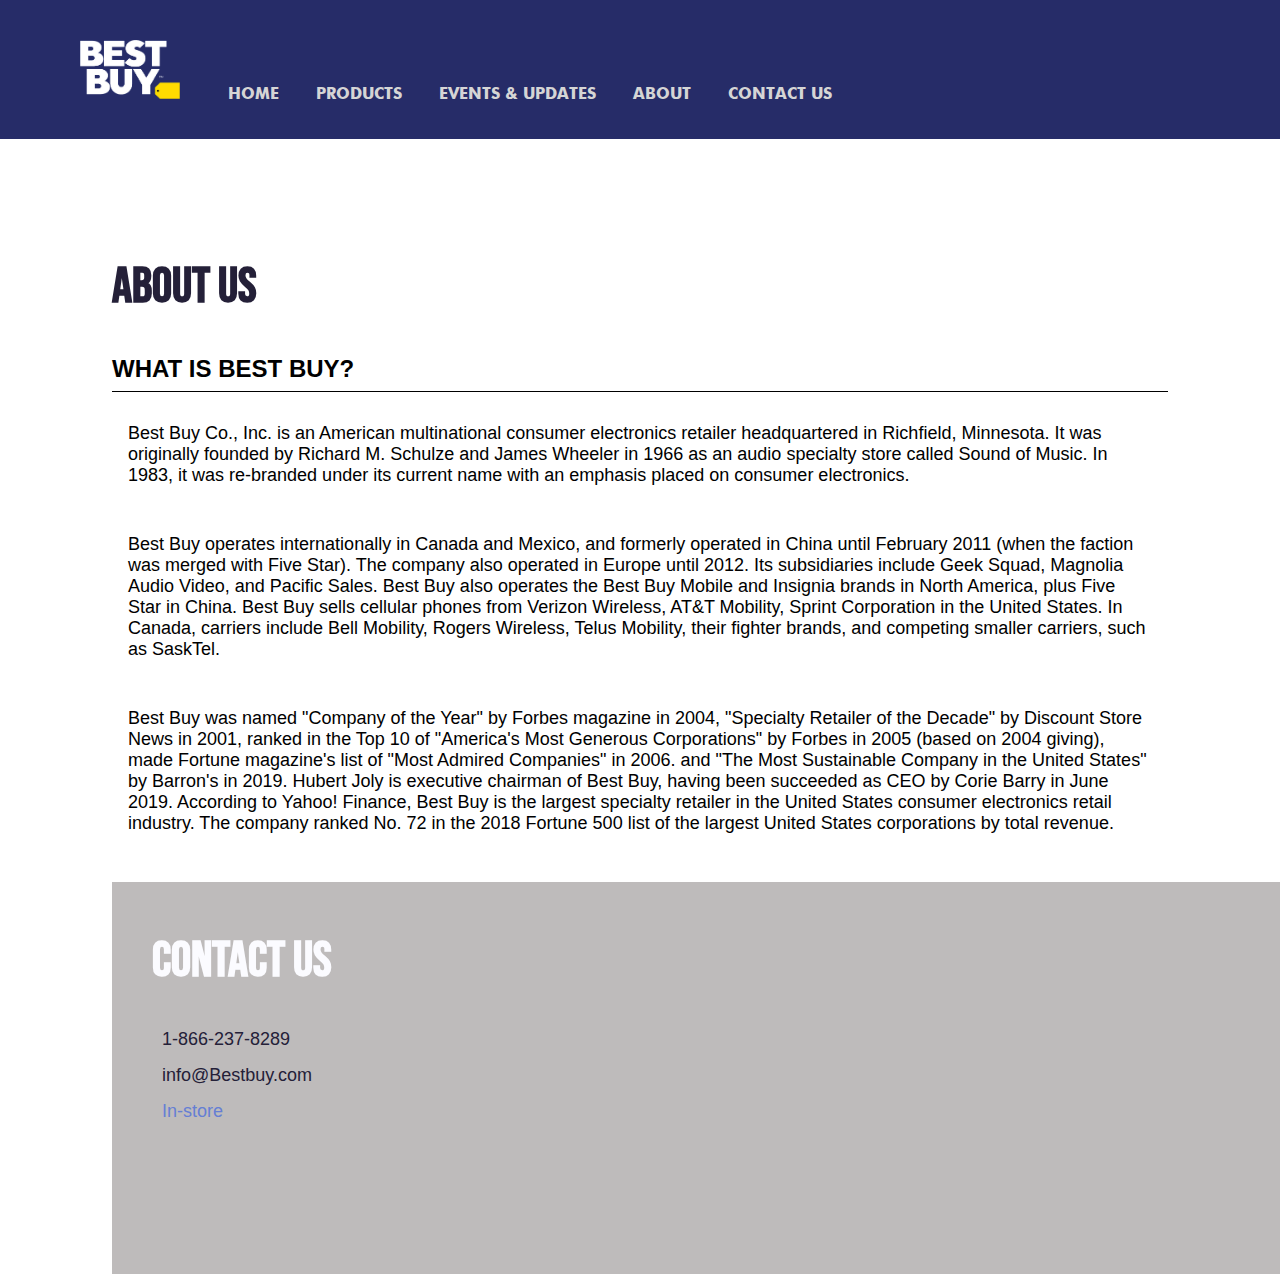
==== about.html @ 38984bd4 "nav" ====
<!DOCTYPE html>
<html>

  <head>

    <meta charset="utf-8">
    <!-- referenced assignment from IAT 235 -->
    <link rel="shortcut icon" type="image/x-icon" href="img/logo.ico">
    <link rel="stylesheet" href="https://cdnjs.cloudflare.com/ajax/libs/font-awesome/4.7.0/css/font-awesome.min.css">
    <title>About</title>

    <link href="css/main.css" rel="stylesheet">
    <link href="css/hamburger.css" rel="stylesheet">
    <link href="css/checkout.css" rel="stylesheet">

  </head>


  <body>

    <header>

      <a href="index.html"><img src="img/logo.png" class="logo" alt="LOGO"></a>
      <nav class="navigation">
        <label for="hamburger">&#9776;</label>
        <input type="checkbox" id="hamburger"/>  
        <div class="menu">    
         <a href="index.html" class="navlink">Home</a>
        <a href="product_list.html" class="navlink">Products</a>
          <a href="news.html" class="navlink">Events & Updates</a>
        <a href="about.html" class="navlink">About</a>
        <a href="contact.html" class="navlink">Contact Us</a>
        </div>
      </nav>
    </header>


    <div class="body">
      <section class="start">
        <h2>About Us</h2>
            <h4 class="box_title">What is Best Buy?</h4>

              <!-- https://en.wikipedia.org/wiki/Best_Buy -->
            <h1> Best Buy Co., Inc. is an American multinational consumer electronics retailer headquartered in Richfield, Minnesota.
              It was originally founded by Richard M. Schulze and James Wheeler in 1966 as an audio specialty store called Sound of Music.
            In 1983, it was re-branded under its current name with an emphasis placed on consumer electronics. </h1>


            <h1> Best Buy operates internationally in Canada and Mexico, and formerly operated in China until February 2011 (when the faction was merged with Five Star).
              The company also operated in Europe until 2012. Its subsidiaries include Geek Squad, Magnolia Audio Video, and Pacific Sales.
               Best Buy also operates the Best Buy Mobile and Insignia brands in North America, plus Five Star in China.
               Best Buy sells cellular phones from Verizon Wireless, AT&T Mobility, Sprint Corporation in the United States.
               In Canada, carriers include Bell Mobility, Rogers Wireless, Telus Mobility, their fighter brands, and competing smaller carriers, such as SaskTel.</h1>

            <h1> Best Buy was named "Company of the Year" by Forbes magazine in 2004, "Specialty Retailer of the Decade" by Discount Store News in 2001,
              ranked in the Top 10 of "America's Most Generous Corporations" by Forbes in 2005 (based on 2004 giving),
              made Fortune magazine's list of "Most Admired Companies" in 2006. and "The Most Sustainable Company in the United States" by Barron's in 2019.
              Hubert Joly is executive chairman of Best Buy, having been succeeded as CEO by Corie Barry in June 2019.
              According to Yahoo! Finance, Best Buy is the largest specialty retailer in the United States consumer electronics retail industry.
              The company ranked No. 72 in the 2018 Fortune 500 list of the largest United States corporations by total revenue.  </h1>




  </body>

   <footer>

    <div class="footer">
      <h2>Contact Us</h2>
        <p>1-866-237-8289</p>
          <p>info@Bestbuy.com</p>
           <p><a href="https://stores.bestbuy.ca/en-ca/search" class="intext">In-store</a></p>

    </div>
  </footer>
</html>
---- css/main.css ----
/*
  STYLE GUIDE STYLING 
  Default styling for the style guide 
*/
header{
  background-color: #262C68;
  color: #FBFBFF;
  padding-bottom: 2rem;
  font-family: Futura-Bold;
  width: 100%;
  position: absolute;
}

.logo{
  width:100px;
  height: auto;
  margin-top: 2.5rem;
  margin-left: 2.5rem;
  font-size: 30px;
  font-family: Futura-Bold;
}

body {
  margin: 0;
  font-family: sans-serif;
}

.body{
  padding: 10rem 7rem;
}

.element {
  padding-bottom: 2rem;
  border-top-width: 0.15rem;
  border-top-style: solid;
  border-top-color: black;
}

h2 {
  margin-top: 1rem;
  font-size: 50px;
  font-family: BebasNeue;
}

h3 {
  font-size: 35px;
  font-family: Futura-Bold;
}

h4{
  font-size: 25px;
  text-transform: uppercase;
}

h5{
  font-size: 20px;
  font-family: Futura-Bold;
  color: #d5d5d5;;
}

p, li{
  margin-top: 0;
  font-size: 18px;
}

nav{
  padding-right: 2.5rem;
  padding-left:  .7rem;
  text-align: right;

  /* https://stackoverflow.com/questions/29504632/how-to-align-an-image-side-by-side-with-a-heading-element */
  display: inline;
  font-size: 16px;
}

.navlink{
  color: #d5d5d5;
  margin-left: 2rem;
  text-transform: uppercase;
}

.navlink:hover, .navlink:focus {
  color: #FBFBFF;
}

code {
  background-color: #EEE;
  padding: 0.5rem;
  display: block;
}

a{
  text-decoration: none;
}

.intext{
  color: #657ED4;
}

.intext:hover, .intext:focus{
  background-color: #FFFDD6;
  color: #00007A;
}

label{
  display: block;
  margin-bottom: .5rem;
  font-size: 1.13rem;
}

.bgimg{
  width: 100%;
  height: auto;
}


/* https://www.w3schools.com/howto/tryit.asp?filename=tryhow_css_image_overlay_opacity */
.container{
  text-align: center;
}

.container .imglink{
  transition-property: filter; 
  transition-duration: 1s;
  width: 80%;
}

/* https://www.w3schools.com/cssref/playit.asp?filename=playcss_filter&preval=blur(5px) */
.container:hover .imglink, .container:focus .imglink{
  filter: blur(5px) brightness(70%);
}

.container .textimg{
  left: 50%;
  position: absolute;
  transform: translate(-50%, -300%);
  opacity: 0;
  transition-property: opacity; 
  transition-duration: 1s;
  color: #FBFBFF;
}

.container:hover .textimg, .container:focus .textimg{
  opacity: 100;
}

h2, h3, p{
  color: #242038;
}


/* 
  INTERACTIVE ELEMENTS -------------------
*/

/* Styling for the navigation button */
.start{
  margin-top: 6rem;
}

button{
  display: inline-block;
  padding: .7rem 2rem;
  background-color: #657ED4;
  text-decoration: none;
  box-shadow: 5px 5px 10px grey;
  transition-property: background-color; 
  transition-duration: 0.5s;
}

button h5{
  padding: 0;
  margin: 0;
  transition-property: background-color, color; 
  transition-duration: 0.5s;
}

button:hover, button:focus{
  background-color: #262C68;
}

button:hover h5, button:focus h5{
  color: #FBFBFF;
}

input{
  border-radius: 3px;
}

input[type="radio"]{
  margin-left: 3rem;
}

.first_payment[type="radio"]{
  margin-left:  0;
}

/* 
  TEXT ELEMENTS -------------------
*/




/* 
  COMBINED ELEMENTS -------------------
*/

ul{
  list-style: none;
  padding-left:0;
  padding-bottom: 1rem;
}

.item{
  padding-top: .5rem;
  padding-bottom: .5rem;
  border-bottom-width: 0.05rem;
  border-bottom-style: dashed;
  border-bottom-color: rgb(100);
  width: 100%;
}

.product{
  padding-left: 2rem;
}

.box{
  background-color: #FBFBFB;
  border: 5px solid #BEBBBB;
  border-radius: 3px;
  padding-top: 50px;
  padding-bottom: 5rem;
  padding-left: 50px;
  padding-right: 50px;
  box-shadow: 10px 10px 20px grey;
  margin-top: 5rem;
}

.payment_box{
  background-color: #FBFBFB;
  border: 5px solid #BEBBBB;
  border-radius: 3px;
  padding-top: 50px;
  padding-bottom: 5rem;
  padding-left: 50px;
  padding-right: 50px;
  margin-top: 5rem;
  box-shadow: 10px 10px 20px grey;
  width: 50%;
  margin-top: 5rem;
  margin-right: auto;
  margin-left: auto;
}

h4.box_title{
  margin-top: 0; 
  padding-bottom: .5rem;
  font-size: 1.5rem;
  border-bottom-width: 0.1rem;
  border-bottom-style: solid;
  border-bottom-color: rgb(200);
}

.box_button{
  float: right;
}

.text_box{
  width: 100%;
  padding: 5px 5px 5px 5px;
  background-color: white;
}

.cvv_text_box, .exp_text_box{
  width: 45%;
  padding: 5px 5px 5px 5px;
  background-color: white;
  display: inline-block;
}

.product_item{
  display: inline-block;
  width: 85%;
  border-bottom-width: 0.15rem;
  border-bottom-style: solid;
  border-bottom-color: rgb(100);
  border-radius: 40px;
  padding-top: 2rem;
  padding-bottom: 2rem;
}

.total{
  font-weight: bold;
  }


table{
  width: 100%;
}

.box td{
  padding: 1rem 4rem;
  
}

.item td{
  border-bottom-width: 0.05rem;
  border-bottom-style: dashed;
  border-bottom-color: rgb(100);
  width: 40%;
}

.product_list td{
  width: 25%;
}

.left{
    text-align: left;
}

.right{
    text-align: right;
}

.price{
  text-align: right;
}

.list_img{
  width: 50%;
  height: auto;
  float: left;
}

.check_img{
  width: 50%;
  height: auto;
}

.box p{
  padding-bottom: 1rem;
}


/*
  BRAND COMPONENTS  -------------------------
*/

.font1{
  font-family: Arial, Helvetica, sans-serif;
}

/*
recieved from https://www.dafontfree.net/freefonts-futura-f30.htm
*/
@font-face {
font-family: Futura-Bold;
src: url('fonts/unicode.futurab-webfont.woff2') format('woff2'),
     url('fonts/unicode.futurab-webfont.woff') format('woff');
font-style: normal;
}

/*  https://www.dafont.com/bebas-neue.font  */
@font-face {
font-family: BebasNeue;
src: url('fonts/bebasneue-regular-webfont.woff2') format('woff2'),
     url('fonts/bebasneue-regular-webfont.woff') format('woff');
font-style: normal;
}

.font1{
  font-family: BebasNeue;
}

.font2{
  font-family: Futura-Bold;
}

.font1, .font2, .font3{
  font-size: 25px;
}

.img_font{
  width: 30%;
  height: auto;
}

tr, th{
  padding: 70px 70px 70px 70px;
}

th{
  border: 3px solid #000000;
}

.color1{
  background-color: #242038;
}

.color2{
  background-color: #262C68;
}

.color3{
  background-color: #657ED4;
}

.color4{
  background-color: #BEBBBB;
}

.color5{
  background-color: #FFFDD6;
} 

.color6{
  background-color: #FBFBFF;
}


footer{
  background-color: #BEBBBB;
  padding-top: 2rem;
  position: absolute;
  width: 100%;
  height: 40%;

}

footer h2{
  color: #FBFBFF;
  padding-left:  2.5rem;
}

li{
  padding-bottom: 1rem;
}

.sale_img{
  max-width: 100%;
   height: auto;
     margin-left: 1rem;
}

ul.dot {
  list-style-type: square;
   margin-left: 35px;
   font-size: 9px;
   font-weight: lighter;
}

p{
  margin-top: 0px;
 margin-bottom: 15px;
 margin-right: 0px ;
 margin-left: 50px;
}

h1 {
  font-size: 18px;
  font-weight: lighter;
  margin : 1rem;
  padding-bottom: 2rem;
}
---- css/hamburger.css ----
nav label, nav #hamburger{
  display: none;
  font-size: 40px;
}

.menu{
    display: inline;
}

@media (max-width: 50rem){
  header{
    text-align: center;
  }

  nav label{
    display: inline;
    float: left;
    margin-top: 2.5rem;
    margin-left:  2rem;
  }


  .logo{
    margin-left: 0;
  }

  nav a{
    display: block;
    margin-bottom: .5rem;
  }

  .menu{
    display: none;
    text-align: center;
    margin-right: auto;
    margin-left: auto;
  }

  nav #hamburger{
    display: none;
  }

  nav #hamburger:checked ~ .menu  {
    display: block;
    margin-top: 2rem;
  }
}
---- css/checkout.css ----
.logo{
    margin-left: 5rem;
}

header{
    padding-bottom: 2.28rem;
}
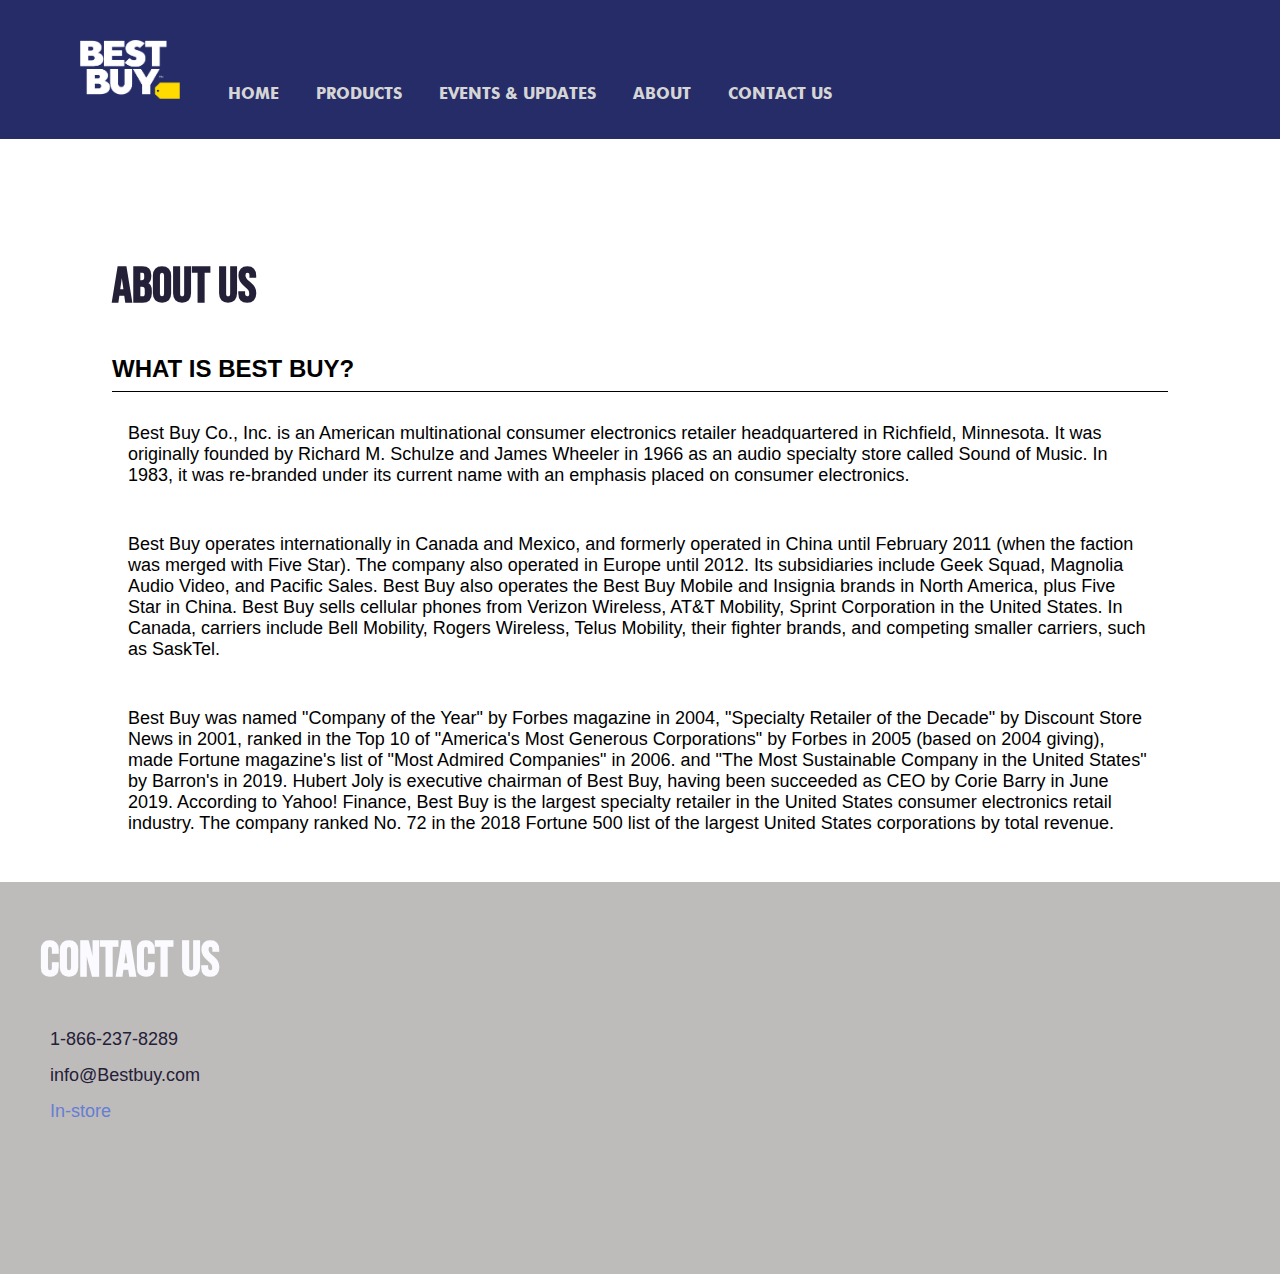
==== commit ef8058da: "combined and fixed" ====
--- a/about.html
+++ b/about.html
@@ -1,5 +1,5 @@
 <!DOCTYPE html>
-<html>
+<html lang="en-US">
 
   <head>
 
@@ -12,6 +12,7 @@
     <link href="css/main.css" rel="stylesheet">
     <link href="css/hamburger.css" rel="stylesheet">
     <link href="css/checkout.css" rel="stylesheet">
+    <link href="css/footer_fix.css" rel="stylesheet">
 
   </head>
 
@@ -64,7 +65,7 @@
 
   </body>
 
-   <footer>
+   <footer class="contact"> 
 
     <div class="footer">
       <h2>Contact Us</h2>
--- a/css/hamburger.css
+++ b/css/hamburger.css
@@ -7,7 +7,7 @@
     display: inline;
 }
 
-@media (max-width: 50rem){
+@media (max-width: 56rem){
   header{
     text-align: center;
   }
--- a/css/footer_fix.css
+++ b/css/footer_fix.css
@@ -0,0 +1,3 @@
+footer{
+    margin-left: -7rem;
+}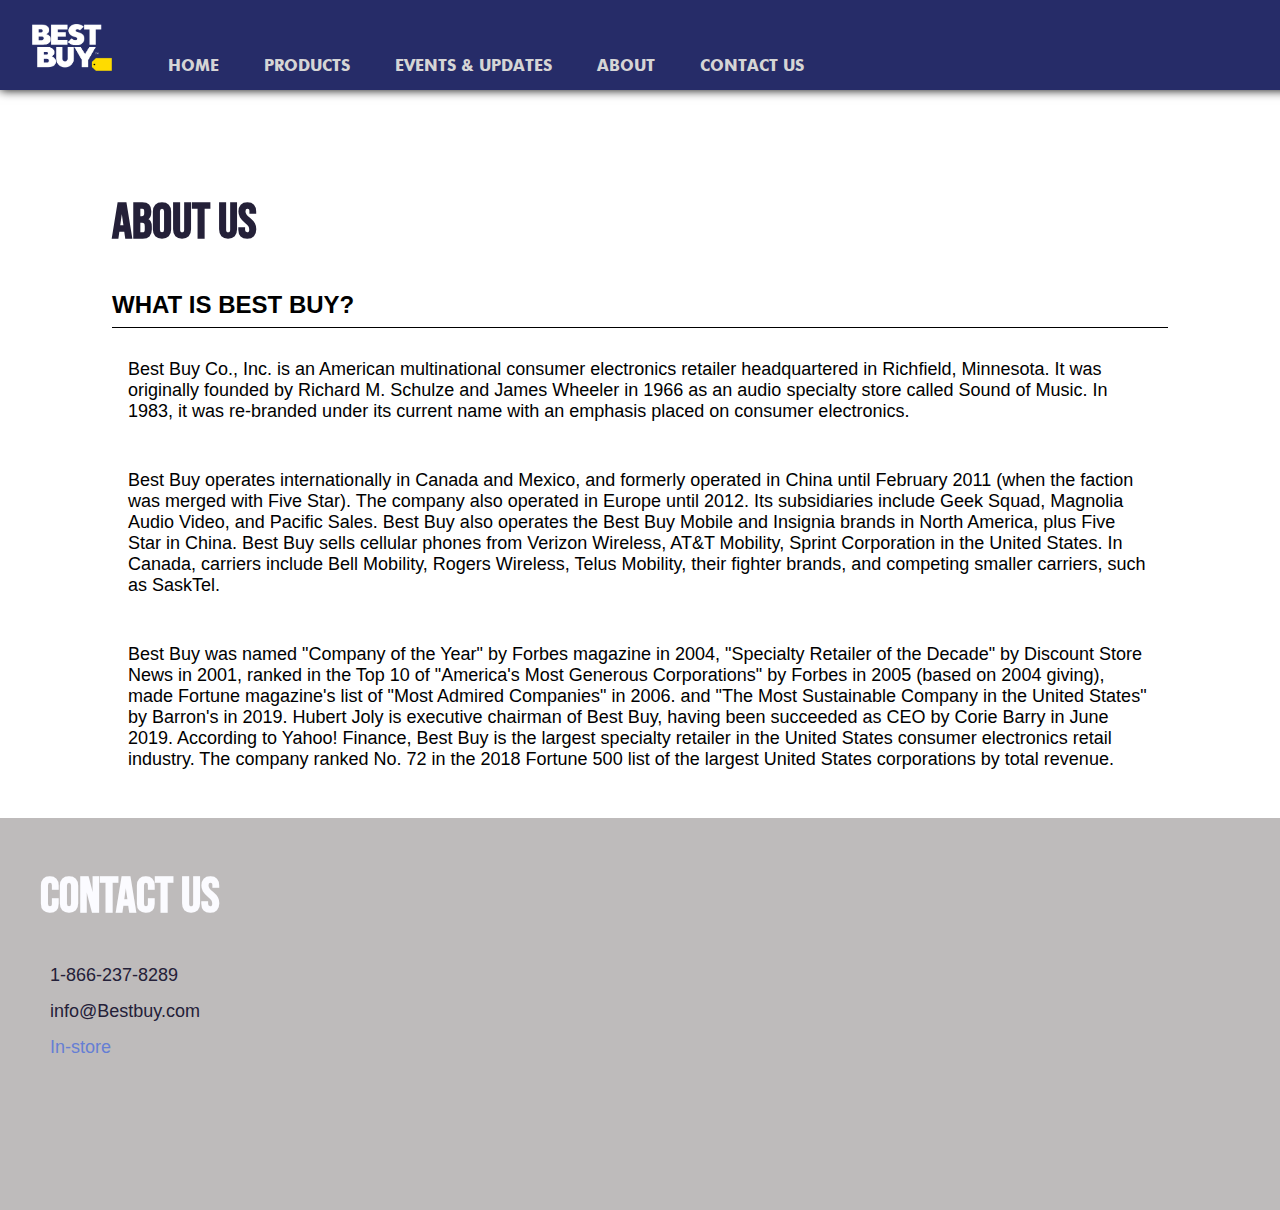
==== commit 3be8807f: "header fix for Christy" ====
--- a/about.html
+++ b/about.html
@@ -13,6 +13,7 @@
     <link href="css/hamburger.css" rel="stylesheet">
     <link href="css/checkout.css" rel="stylesheet">
     <link href="css/footer_fix.css" rel="stylesheet">
+    <link href="css/header_fix.css" rel="stylesheet">
 
   </head>
 
@@ -26,11 +27,11 @@
         <label for="hamburger">&#9776;</label>
         <input type="checkbox" id="hamburger"/>  
         <div class="menu">    
-         <a href="index.html" class="navlink">Home</a>
+         <a href="home.html" class="navlink">Home</a>
         <a href="product_list.html" class="navlink">Products</a>
           <a href="news.html" class="navlink">Events & Updates</a>
         <a href="about.html" class="navlink">About</a>
-        <a href="contact.html" class="navlink">Contact Us</a>
+        <a href="#contact" class="navlink">Contact Us</a>
         </div>
       </nav>
     </header>
@@ -65,7 +66,7 @@
 
   </body>
 
-   <footer class="contact"> 
+   <footer id="contact"> 
 
     <div class="footer">
       <h2>Contact Us</h2>
--- a/css/main.css
+++ b/css/main.css
@@ -5,17 +5,19 @@
 header{
   background-color: #262C68;
   color: #FBFBFF;
-  padding-bottom: 2rem;
   font-family: Futura-Bold;
   width: 100%;
   position: absolute;
+  box-shadow: 0px 0px 10px black;
+  padding-left: 2rem;
+  padding-bottom: .7rem;
+  z-index: 1;
 }
 
 .logo{
-  width:100px;
+  width:80px;
   height: auto;
-  margin-top: 2.5rem;
-  margin-left: 2.5rem;
+  margin-top: 1.5rem;
   font-size: 30px;
   font-family: Futura-Bold;
 }
@@ -23,10 +25,11 @@
 body {
   margin: 0;
   font-family: sans-serif;
+  overflow-x: hidden;
 }
 
 .body{
-  padding: 10rem 7rem;
+  padding: 6rem 7rem;
 }
 
 .element {
@@ -55,7 +58,7 @@
 h5{
   font-size: 20px;
   font-family: Futura-Bold;
-  color: #d5d5d5;;
+  color: #d5d5d5;
 }
 
 p, li{
@@ -64,7 +67,6 @@
 }
 
 nav{
-  padding-right: 2.5rem;
   padding-left:  .7rem;
   text-align: right;
 
@@ -75,7 +77,7 @@
 
 .navlink{
   color: #d5d5d5;
-  margin-left: 2rem;
+  margin-left: 2.5rem;
   text-transform: uppercase;
 }
 
@@ -117,6 +119,7 @@
 /* https://www.w3schools.com/howto/tryit.asp?filename=tryhow_css_image_overlay_opacity */
 .container{
   text-align: center;
+  position: relative;
 }
 
 .container .imglink{
@@ -131,9 +134,10 @@
 }
 
 .container .textimg{
+  top: 50%;
   left: 50%;
   position: absolute;
-  transform: translate(-50%, -300%);
+  transform: translate(-50%, -50%);
   opacity: 0;
   transition-property: opacity; 
   transition-duration: 1s;
@@ -230,7 +234,7 @@
   border: 5px solid #BEBBBB;
   border-radius: 3px;
   padding-top: 50px;
-  padding-bottom: 5rem;
+  padding-bottom: 6rem;
   padding-left: 50px;
   padding-right: 50px;
   box-shadow: 10px 10px 20px grey;
@@ -242,7 +246,7 @@
   border: 5px solid #BEBBBB;
   border-radius: 3px;
   padding-top: 50px;
-  padding-bottom: 5rem;
+  padding-bottom: 6rem;
   padding-left: 50px;
   padding-right: 50px;
   margin-top: 5rem;
@@ -253,6 +257,22 @@
   margin-left: auto;
 }
 
+.payment_box p{
+    margin-left: 0;
+}
+
+.flex-container { 
+  display: flex; 
+  flex-wrap: wrap; 
+} 
+ 
+.flex-container > p { 
+  width: 40%; 
+  margin-bottom: .5rem; 
+  margin-right: 3rem;
+  padding:0; 
+} 
+
 h4.box_title{
   margin-top: 0; 
   padding-bottom: .5rem;
@@ -263,6 +283,7 @@
 }
 
 .box_button{
+  margin-top: 1rem;
   float: right;
 }
 
@@ -272,25 +293,17 @@
   background-color: white;
 }
 
-.cvv_text_box, .exp_text_box{
-  width: 45%;
-  padding: 5px 5px 5px 5px;
-  background-color: white;
-  display: inline-block;
-}
-
 .product_item{
   display: inline-block;
   width: 85%;
-  border-bottom-width: 0.15rem;
+  border-bottom-width: 0.1rem;
   border-bottom-style: solid;
   border-bottom-color: rgb(100);
-  border-radius: 40px;
   padding-top: 2rem;
   padding-bottom: 2rem;
 }
 
-.total{
+.total td{
   font-weight: bold;
   }
 
@@ -305,14 +318,19 @@
 }
 
 .item td{
-  border-bottom-width: 0.05rem;
-  border-bottom-style: dashed;
-  border-bottom-color: rgb(100);
-  width: 40%;
+  width: 30%;
 }
 
 .product_list td{
   width: 25%;
+  padding: 1rem;
+}
+
+.total td{
+  border-top-width: 0.05rem;
+  border-top-style: dashed;
+  border-top-color: rgb(100);
+  padding-top: 2rem;
 }
 
 .left{
@@ -328,14 +346,23 @@
 }
 
 .list_img{
-  width: 50%;
-  height: auto;
-  float: left;
+  height: 5rem;
+  width: auto;
 }
 
 .check_img{
   width: 50%;
   height: auto;
+}
+
+.sale_img{
+
+  max-width: 100%;
+   height: auto;
+     display: block;
+margin-left: auto;
+margin-right: auto;
+
 }
 
 .box p{
@@ -450,7 +477,7 @@
    font-weight: lighter;
 }
 
-p{
+#contact p{
   margin-top: 0px;
  margin-bottom: 15px;
  margin-right: 0px ;
@@ -464,5 +491,11 @@
   padding-bottom: 2rem;
 }
 
-
-
+@media (max-width: 76rem){
+  .flex-container > p { 
+    width:100%; 
+  } 
+}
+
+
+
--- a/css/hamburger.css
+++ b/css/hamburger.css
@@ -9,31 +9,37 @@
 
 @media (max-width: 56rem){
   header{
+    position: fixed;
     text-align: center;
+    padding-left: 0;
+    padding-bottom: .7rem;
+  }
+
+  .logo{
+      margin-left: -1rem;
   }
 
   nav label{
     display: inline;
     float: left;
-    margin-top: 2.5rem;
+    margin-top: 1rem;
     margin-left:  2rem;
+    cursor: pointer;
   }
 
-
-  .logo{
+  nav .navlink{
+    display: block;
+    padding: 1rem 3rem;
     margin-left: 0;
   }
 
-  nav a{
-    display: block;
-    margin-bottom: .5rem;
+  nav .navlink:hover{
+    background-color:  #657ED4;
   }
 
   .menu{
     display: none;
-    text-align: center;
-    margin-right: auto;
-    margin-left: auto;
+    text-align: left;
   }
 
   nav #hamburger{
@@ -44,4 +50,5 @@
     display: block;
     margin-top: 2rem;
   }
+
 }--- a/css/checkout.css
+++ b/css/checkout.css
@@ -1,7 +1,32 @@
-.logo{
-    margin-left: 5rem;
+.modal {
+  background-color: rgba(0,0,0,0.4); 
+  display: none; 
+  position: fixed; 
+  z-index: 2; 
+  left: 0;
+  top: 0;
+  width: 100%;
+  height: 100%; 
+  overflow: auto; 
+  padding-top: 6rem;
 }
 
-header{
-    padding-bottom: 2.28rem;
-}+.modal-content {
+  margin:auto;
+  width: 80%;
+}
+
+.close {
+  color: #aaaaaa;
+  font-size: 3rem;
+  font-weight: bold;
+  float: right;
+  margin-top: -3rem; 
+  margin-right: -2rem;
+}
+
+.close:hover, .close:focus {
+  color: #000;
+  text-decoration: none;
+  cursor: pointer;
+}
--- a/css/header_fix.css
+++ b/css/header_fix.css
@@ -0,0 +1,3 @@
+header{
+    padding-bottom: .95rem; 
+}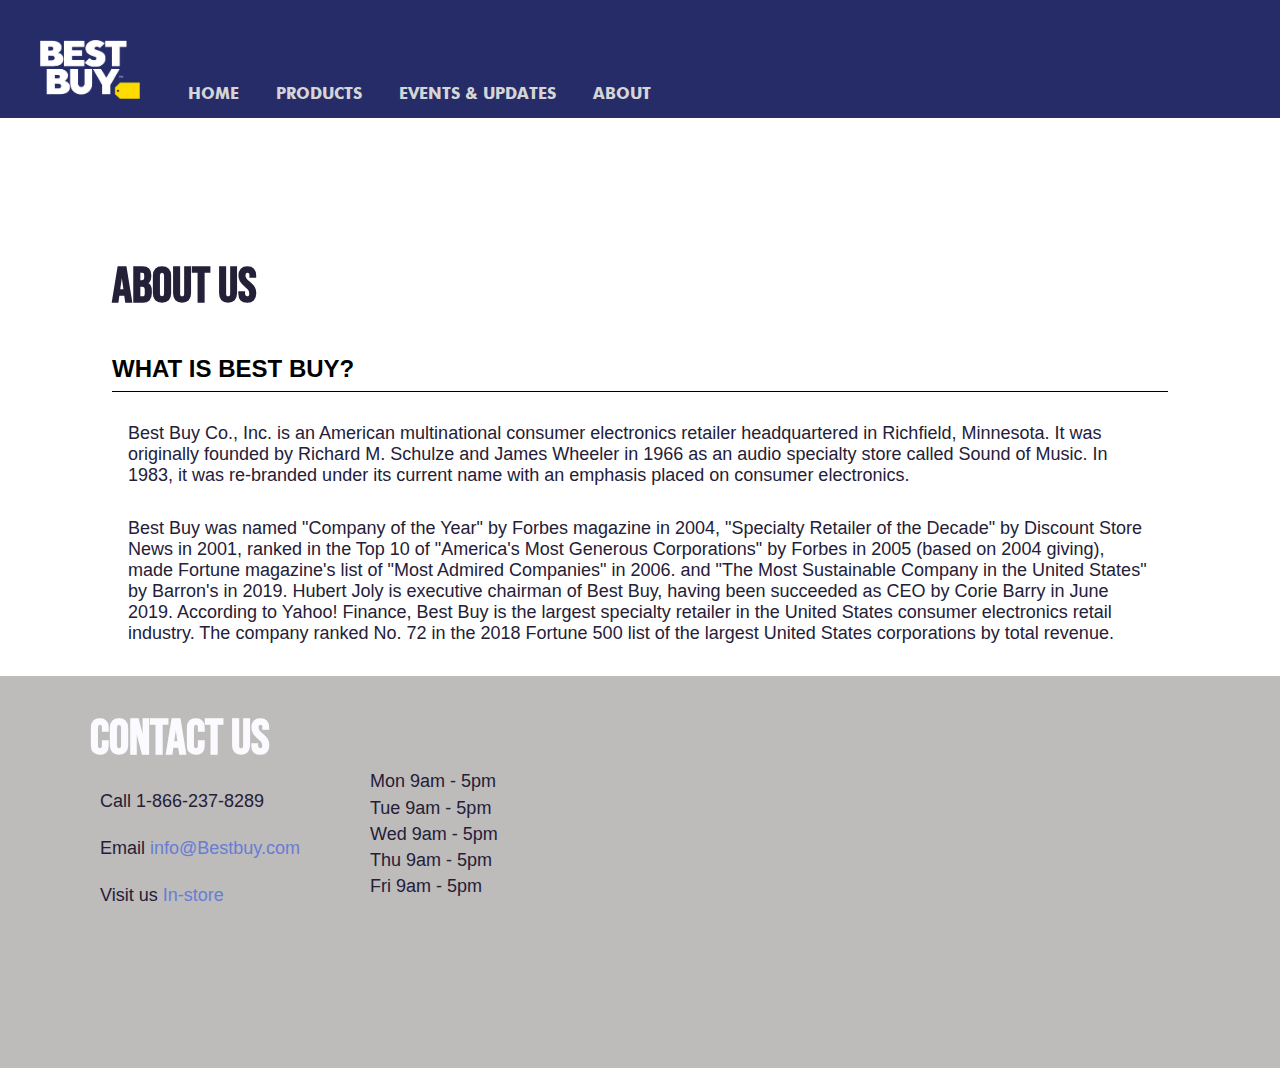
==== commit aeaea0ac: "New about page" ====
--- a/about.html
+++ b/about.html
@@ -1,5 +1,5 @@
 <!DOCTYPE html>
-<html lang="en-US">
+<html>
 
   <head>
 
@@ -12,7 +12,7 @@
     <link href="css/main.css" rel="stylesheet">
     <link href="css/hamburger.css" rel="stylesheet">
     <link href="css/checkout.css" rel="stylesheet">
-    <link href="css/footer_fix.css" rel="stylesheet">
+        <link href="css/footer_fix.css" rel="stylesheet">
     <link href="css/header_fix.css" rel="stylesheet">
 
   </head>
@@ -27,11 +27,10 @@
         <label for="hamburger">&#9776;</label>
         <input type="checkbox" id="hamburger"/>  
         <div class="menu">    
-         <a href="home.html" class="navlink">Home</a>
+         <a href="index.html" class="navlink">Home</a>
         <a href="product_list.html" class="navlink">Products</a>
           <a href="news.html" class="navlink">Events & Updates</a>
         <a href="about.html" class="navlink">About</a>
-        <a href="#contact" class="navlink">Contact Us</a>
         </div>
       </nav>
     </header>
@@ -43,37 +42,46 @@
             <h4 class="box_title">What is Best Buy?</h4>
 
               <!-- https://en.wikipedia.org/wiki/Best_Buy -->
-            <h1> Best Buy Co., Inc. is an American multinational consumer electronics retailer headquartered in Richfield, Minnesota.
+            <p class="about"> Best Buy Co., Inc. is an American multinational consumer electronics retailer headquartered in Richfield, Minnesota.
               It was originally founded by Richard M. Schulze and James Wheeler in 1966 as an audio specialty store called Sound of Music.
-            In 1983, it was re-branded under its current name with an emphasis placed on consumer electronics. </h1>
+            In 1983, it was re-branded under its current name with an emphasis placed on consumer electronics. <p>
 
-
-            <h1> Best Buy operates internationally in Canada and Mexico, and formerly operated in China until February 2011 (when the faction was merged with Five Star).
-              The company also operated in Europe until 2012. Its subsidiaries include Geek Squad, Magnolia Audio Video, and Pacific Sales.
-               Best Buy also operates the Best Buy Mobile and Insignia brands in North America, plus Five Star in China.
-               Best Buy sells cellular phones from Verizon Wireless, AT&T Mobility, Sprint Corporation in the United States.
-               In Canada, carriers include Bell Mobility, Rogers Wireless, Telus Mobility, their fighter brands, and competing smaller carriers, such as SaskTel.</h1>
-
-            <h1> Best Buy was named "Company of the Year" by Forbes magazine in 2004, "Specialty Retailer of the Decade" by Discount Store News in 2001,
+            <p class="about"> Best Buy was named "Company of the Year" by Forbes magazine in 2004, "Specialty Retailer of the Decade" by Discount Store News in 2001,
               ranked in the Top 10 of "America's Most Generous Corporations" by Forbes in 2005 (based on 2004 giving),
               made Fortune magazine's list of "Most Admired Companies" in 2006. and "The Most Sustainable Company in the United States" by Barron's in 2019.
               Hubert Joly is executive chairman of Best Buy, having been succeeded as CEO by Corie Barry in June 2019.
               According to Yahoo! Finance, Best Buy is the largest specialty retailer in the United States consumer electronics retail industry.
-              The company ranked No. 72 in the 2018 Fortune 500 list of the largest United States corporations by total revenue.  </h1>
+              The company ranked No. 72 in the 2018 Fortune 500 list of the largest United States corporations by total revenue.  </p>
 
 
 
 
   </body>
 
-   <footer id="contact"> 
+    <footer id="contact">
 
-    <div class="footer">
+     <div class="footer">
       <h2>Contact Us</h2>
-        <p>1-866-237-8289</p>
-          <p>info@Bestbuy.com</p>
-           <p><a href="https://stores.bestbuy.ca/en-ca/search" class="intext">In-store</a></p>
 
-    </div>
+       <div class="contactWay">
+              <p>Call 1-866-237-8289</p>
+                <p>Email <a herf"" class="intext"> info@Bestbuy.com  </a>  </p>
+                 <p>Visit us <a href="https://stores.bestbuy.ca/en-ca/search" class="intext"> In-store</a></p>
+      </div>
+
+      <div class="hours">
+             <p>Mon     9am - 5pm</p>
+               <p>Tue   9am - 5pm</p>
+                <p>Wed   9am - 5pm</p>
+                <p>Thu   9am - 5pm</p>
+                <p>Fri   9am - 5pm</p>
+      </div>
+
+<div class="map-responsive">
+  <iframe src="https://www.google.com/maps/embed?pb=!1m18!1m12!1m3!1d96264.4524878439!2d-123.00553503261513!3d49.20574206158897!2m3!1f0!2f0!3f0!3m2!1i1024!2i768!4f13.1!3m3!1m2!1s0x0%3A0xe714a1d23f23f818!2sBest%20Buy%20Canadian%20Headquarters!5e0!3m2!1sen!2sca!4v1571954378676!5m2!1sen!2sca"
+  width="700" height="250" frameborder="0" style="border:0" allowfullscreen>
+  </iframe>
+</div>
+
   </footer>
 </html>
--- a/css/main.css
+++ b/css/main.css
@@ -5,19 +5,17 @@
 header{
   background-color: #262C68;
   color: #FBFBFF;
+  padding-bottom: 2rem;
   font-family: Futura-Bold;
   width: 100%;
   position: absolute;
-  box-shadow: 0px 0px 10px black;
-  padding-left: 2rem;
-  padding-bottom: .7rem;
-  z-index: 1;
 }
 
 .logo{
-  width:80px;
+  width:100px;
   height: auto;
-  margin-top: 1.5rem;
+  margin-top: 2.5rem;
+  margin-left: 2.5rem;
   font-size: 30px;
   font-family: Futura-Bold;
 }
@@ -25,11 +23,10 @@
 body {
   margin: 0;
   font-family: sans-serif;
-  overflow-x: hidden;
 }
 
 .body{
-  padding: 6rem 7rem;
+  padding: 10rem 7rem;
 }
 
 .element {
@@ -58,7 +55,7 @@
 h5{
   font-size: 20px;
   font-family: Futura-Bold;
-  color: #d5d5d5;
+  color: #d5d5d5;;
 }
 
 p, li{
@@ -66,7 +63,42 @@
   font-size: 18px;
 }
 
+.about {
+  font-weight: lighter;
+  margin : 1rem;
+  padding-bottom: 1rem;
+}
+
+.contactWay {
+  line-height: 2em;
+}
+
+.hours {
+  margin-left: 270px;
+  margin-top: -150px;
+  line-height: 0.7em;
+}
+
+.events {
+  margin-top: 2rem;
+  line-height: 1.5em;
+}
+
+.map-responsive{
+  margin-left:600px;
+  margin-top:-220px;
+  height:80%;
+  width: 100%;
+}
+
+.map-responsive iframe{
+    left:0;
+    top:0;
+    max-width: 100%;
+}
+
 nav{
+  padding-right: 2.5rem;
   padding-left:  .7rem;
   text-align: right;
 
@@ -77,7 +109,7 @@
 
 .navlink{
   color: #d5d5d5;
-  margin-left: 2.5rem;
+  margin-left: 2rem;
   text-transform: uppercase;
 }
 
@@ -119,7 +151,6 @@
 /* https://www.w3schools.com/howto/tryit.asp?filename=tryhow_css_image_overlay_opacity */
 .container{
   text-align: center;
-  position: relative;
 }
 
 .container .imglink{
@@ -134,10 +165,9 @@
 }
 
 .container .textimg{
-  top: 50%;
   left: 50%;
   position: absolute;
-  transform: translate(-50%, -50%);
+  transform: translate(-50%, -300%);
   opacity: 0;
   transition-property: opacity; 
   transition-duration: 1s;
@@ -234,7 +264,7 @@
   border: 5px solid #BEBBBB;
   border-radius: 3px;
   padding-top: 50px;
-  padding-bottom: 6rem;
+  padding-bottom: 5rem;
   padding-left: 50px;
   padding-right: 50px;
   box-shadow: 10px 10px 20px grey;
@@ -246,7 +276,7 @@
   border: 5px solid #BEBBBB;
   border-radius: 3px;
   padding-top: 50px;
-  padding-bottom: 6rem;
+  padding-bottom: 5rem;
   padding-left: 50px;
   padding-right: 50px;
   margin-top: 5rem;
@@ -257,22 +287,6 @@
   margin-left: auto;
 }
 
-.payment_box p{
-    margin-left: 0;
-}
-
-.flex-container { 
-  display: flex; 
-  flex-wrap: wrap; 
-} 
- 
-.flex-container > p { 
-  width: 40%; 
-  margin-bottom: .5rem; 
-  margin-right: 3rem;
-  padding:0; 
-} 
-
 h4.box_title{
   margin-top: 0; 
   padding-bottom: .5rem;
@@ -283,7 +297,6 @@
 }
 
 .box_button{
-  margin-top: 1rem;
   float: right;
 }
 
@@ -291,19 +304,27 @@
   width: 100%;
   padding: 5px 5px 5px 5px;
   background-color: white;
+}
+
+.cvv_text_box, .exp_text_box{
+  width: 45%;
+  padding: 5px 5px 5px 5px;
+  background-color: white;
+  display: inline-block;
 }
 
 .product_item{
   display: inline-block;
   width: 85%;
-  border-bottom-width: 0.1rem;
+  border-bottom-width: 0.15rem;
   border-bottom-style: solid;
   border-bottom-color: rgb(100);
+  border-radius: 40px;
   padding-top: 2rem;
   padding-bottom: 2rem;
 }
 
-.total td{
+.total{
   font-weight: bold;
   }
 
@@ -318,19 +339,14 @@
 }
 
 .item td{
-  width: 30%;
+  border-bottom-width: 0.05rem;
+  border-bottom-style: dashed;
+  border-bottom-color: rgb(100);
+  width: 40%;
 }
 
 .product_list td{
   width: 25%;
-  padding: 1rem;
-}
-
-.total td{
-  border-top-width: 0.05rem;
-  border-top-style: dashed;
-  border-top-color: rgb(100);
-  padding-top: 2rem;
 }
 
 .left{
@@ -346,8 +362,9 @@
 }
 
 .list_img{
-  height: 5rem;
-  width: auto;
+  width: 50%;
+  height: auto;
+  float: left;
 }
 
 .check_img{
@@ -359,9 +376,6 @@
 
   max-width: 100%;
    height: auto;
-     display: block;
-margin-left: auto;
-margin-right: auto;
 
 }
 
@@ -464,11 +478,6 @@
   padding-bottom: 1rem;
 }
 
-.sale_img{
-  max-width: 100%;
-   height: auto;
-     margin-left: 1rem;
-}
 
 ul.dot {
   list-style-type: square;
@@ -478,6 +487,17 @@
 }
 
 #contact p{
+ margin-left: 100px;
+}
+
+#contact h2{
+ margin-top : 0px;
+ margin-bottom : 20px;
+ margin-left: 50px;
+}
+
+
+p{
   margin-top: 0px;
  margin-bottom: 15px;
  margin-right: 0px ;
@@ -491,11 +511,5 @@
   padding-bottom: 2rem;
 }
 
-@media (max-width: 76rem){
-  .flex-container > p { 
-    width:100%; 
-  } 
-}
-
-
-
+
+
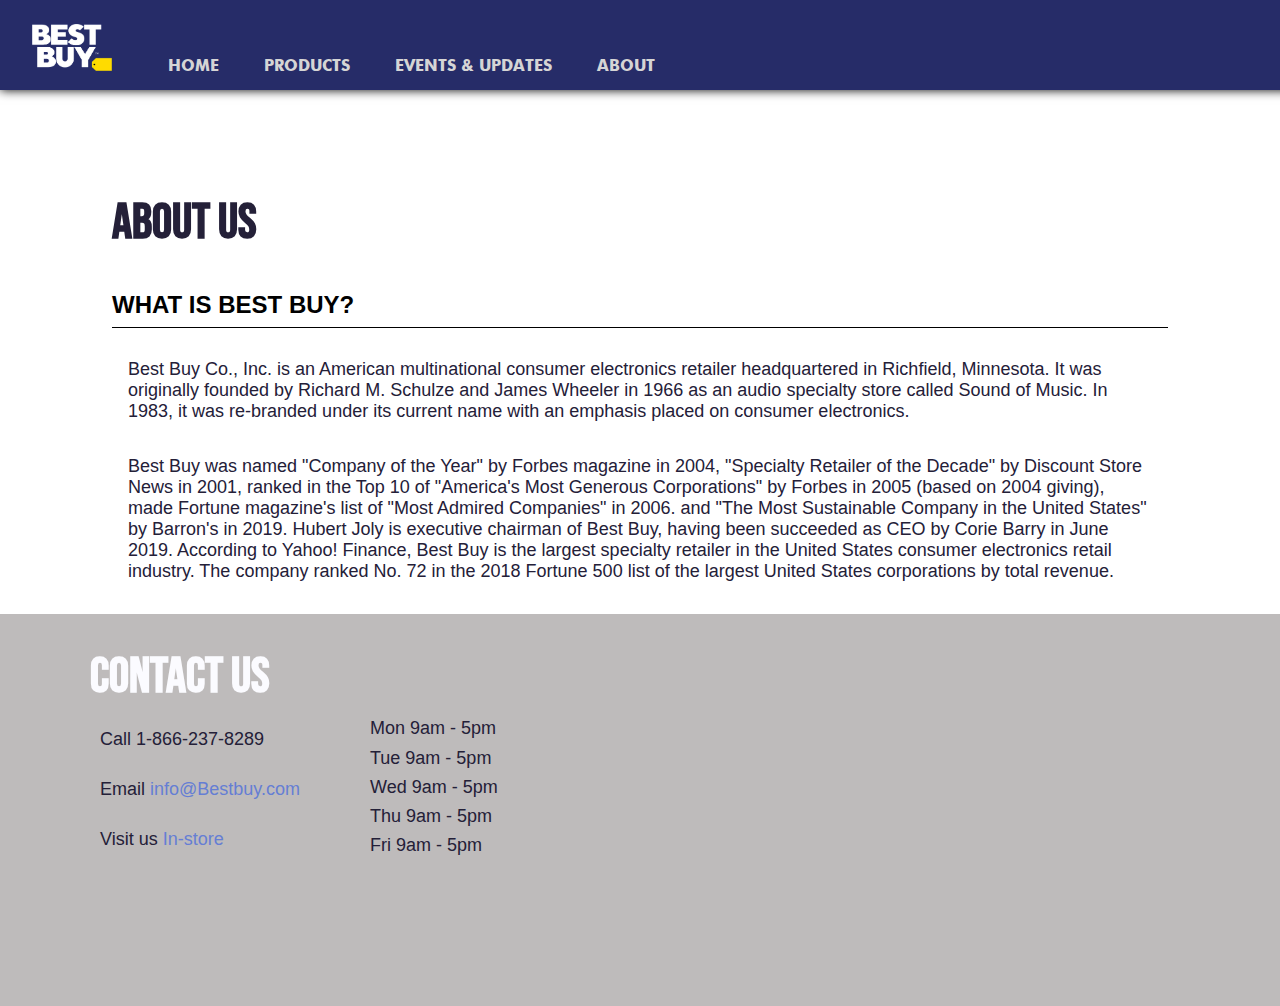
==== commit ccd62c6c: "Merge branch 'master' into Christy" ====
--- a/about.html
+++ b/about.html
@@ -1,5 +1,5 @@
 <!DOCTYPE html>
-<html>
+<html lang="en-US">
 
   <head>
 
@@ -12,7 +12,7 @@
     <link href="css/main.css" rel="stylesheet">
     <link href="css/hamburger.css" rel="stylesheet">
     <link href="css/checkout.css" rel="stylesheet">
-        <link href="css/footer_fix.css" rel="stylesheet">
+    <link href="css/footer_fix.css" rel="stylesheet">
     <link href="css/header_fix.css" rel="stylesheet">
 
   </head>
@@ -27,7 +27,7 @@
         <label for="hamburger">&#9776;</label>
         <input type="checkbox" id="hamburger"/>  
         <div class="menu">    
-         <a href="index.html" class="navlink">Home</a>
+         <a href="home.html" class="navlink">Home</a>
         <a href="product_list.html" class="navlink">Products</a>
           <a href="news.html" class="navlink">Events & Updates</a>
         <a href="about.html" class="navlink">About</a>
@@ -58,7 +58,7 @@
 
   </body>
 
-    <footer id="contact">
+   <footer id="contact"> 
 
      <div class="footer">
       <h2>Contact Us</h2>
--- a/css/main.css
+++ b/css/main.css
@@ -5,17 +5,19 @@
 header{
   background-color: #262C68;
   color: #FBFBFF;
-  padding-bottom: 2rem;
   font-family: Futura-Bold;
   width: 100%;
   position: absolute;
+  box-shadow: 0px 0px 10px black;
+  padding-left: 2rem;
+  padding-bottom: .7rem;
+  z-index: 1;
 }
 
 .logo{
-  width:100px;
+  width:80px;
   height: auto;
-  margin-top: 2.5rem;
-  margin-left: 2.5rem;
+  margin-top: 1.5rem;
   font-size: 30px;
   font-family: Futura-Bold;
 }
@@ -23,10 +25,11 @@
 body {
   margin: 0;
   font-family: sans-serif;
+  overflow-x: hidden;
 }
 
 .body{
-  padding: 10rem 7rem;
+  padding: 6rem 7rem;
 }
 
 .element {
@@ -55,7 +58,7 @@
 h5{
   font-size: 20px;
   font-family: Futura-Bold;
-  color: #d5d5d5;;
+  color: #d5d5d5;
 }
 
 p, li{
@@ -98,7 +101,6 @@
 }
 
 nav{
-  padding-right: 2.5rem;
   padding-left:  .7rem;
   text-align: right;
 
@@ -109,7 +111,7 @@
 
 .navlink{
   color: #d5d5d5;
-  margin-left: 2rem;
+  margin-left: 2.5rem;
   text-transform: uppercase;
 }
 
@@ -151,6 +153,7 @@
 /* https://www.w3schools.com/howto/tryit.asp?filename=tryhow_css_image_overlay_opacity */
 .container{
   text-align: center;
+  position: relative;
 }
 
 .container .imglink{
@@ -165,9 +168,10 @@
 }
 
 .container .textimg{
+  top: 50%;
   left: 50%;
   position: absolute;
-  transform: translate(-50%, -300%);
+  transform: translate(-50%, -50%);
   opacity: 0;
   transition-property: opacity; 
   transition-duration: 1s;
@@ -264,7 +268,7 @@
   border: 5px solid #BEBBBB;
   border-radius: 3px;
   padding-top: 50px;
-  padding-bottom: 5rem;
+  padding-bottom: 6rem;
   padding-left: 50px;
   padding-right: 50px;
   box-shadow: 10px 10px 20px grey;
@@ -276,7 +280,7 @@
   border: 5px solid #BEBBBB;
   border-radius: 3px;
   padding-top: 50px;
-  padding-bottom: 5rem;
+  padding-bottom: 6rem;
   padding-left: 50px;
   padding-right: 50px;
   margin-top: 5rem;
@@ -287,6 +291,22 @@
   margin-left: auto;
 }
 
+.payment_box p{
+    margin-left: 0;
+}
+
+.flex-container { 
+  display: flex; 
+  flex-wrap: wrap; 
+} 
+ 
+.flex-container > p { 
+  width: 40%; 
+  margin-bottom: .5rem; 
+  margin-right: 3rem;
+  padding:0; 
+} 
+
 h4.box_title{
   margin-top: 0; 
   padding-bottom: .5rem;
@@ -297,6 +317,7 @@
 }
 
 .box_button{
+  margin-top: 1rem;
   float: right;
 }
 
@@ -304,27 +325,19 @@
   width: 100%;
   padding: 5px 5px 5px 5px;
   background-color: white;
-}
-
-.cvv_text_box, .exp_text_box{
-  width: 45%;
-  padding: 5px 5px 5px 5px;
-  background-color: white;
-  display: inline-block;
 }
 
 .product_item{
   display: inline-block;
   width: 85%;
-  border-bottom-width: 0.15rem;
+  border-bottom-width: 0.1rem;
   border-bottom-style: solid;
   border-bottom-color: rgb(100);
-  border-radius: 40px;
   padding-top: 2rem;
   padding-bottom: 2rem;
 }
 
-.total{
+.total td{
   font-weight: bold;
   }
 
@@ -339,14 +352,19 @@
 }
 
 .item td{
-  border-bottom-width: 0.05rem;
-  border-bottom-style: dashed;
-  border-bottom-color: rgb(100);
-  width: 40%;
+  width: 30%;
 }
 
 .product_list td{
   width: 25%;
+  padding: 1rem;
+}
+
+.total td{
+  border-top-width: 0.05rem;
+  border-top-style: dashed;
+  border-top-color: rgb(100);
+  padding-top: 2rem;
 }
 
 .left{
@@ -362,9 +380,8 @@
 }
 
 .list_img{
-  width: 50%;
-  height: auto;
-  float: left;
+  height: 5rem;
+  width: auto;
 }
 
 .check_img{
@@ -497,19 +514,11 @@
 }
 
 
-p{
-  margin-top: 0px;
- margin-bottom: 15px;
- margin-right: 0px ;
- margin-left: 50px;
-}
-
-h1 {
-  font-size: 18px;
-  font-weight: lighter;
-  margin : 1rem;
-  padding-bottom: 2rem;
-}
-
-
-
+@media (max-width: 76rem){
+  .flex-container > p { 
+    width:100%; 
+  } 
+}
+
+
+
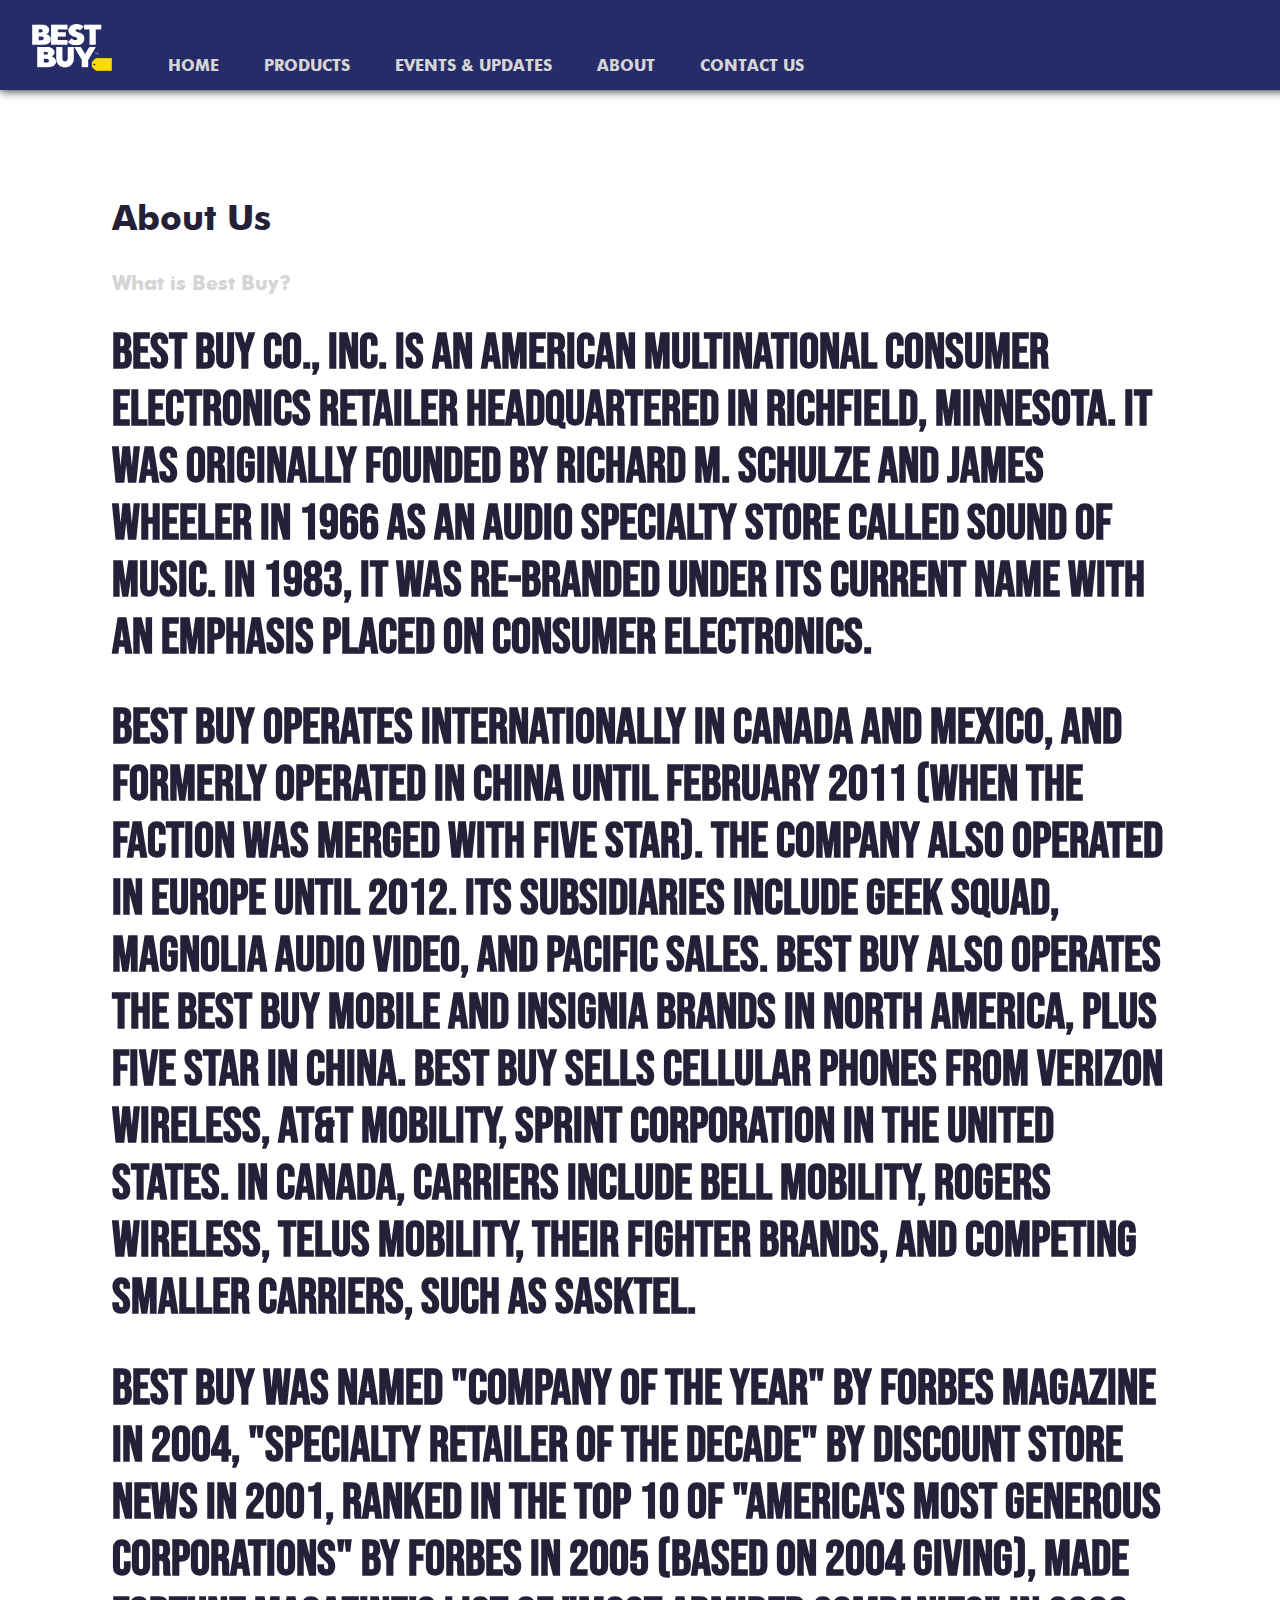
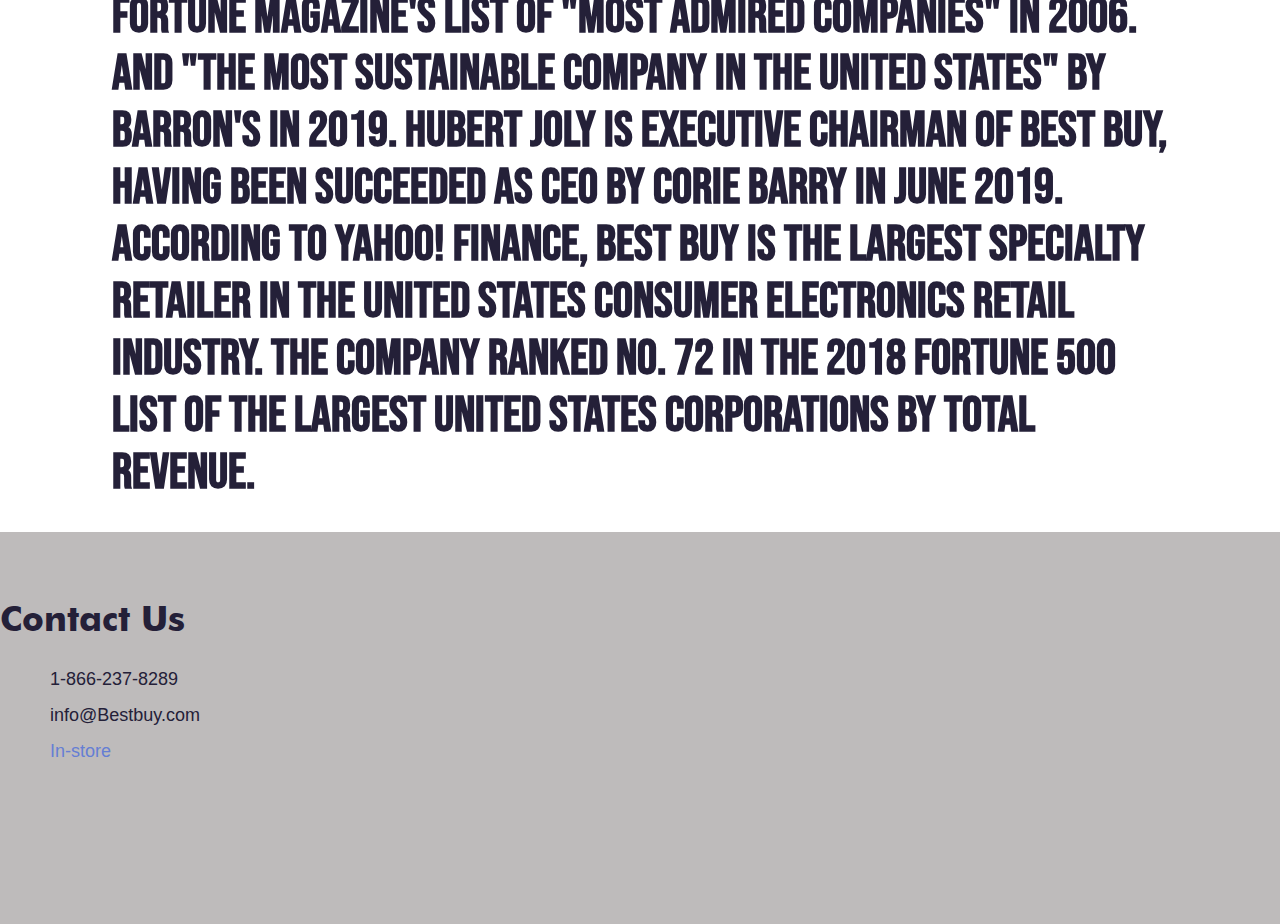
==== commit 63d6b43f: "changes suggested" ====
--- a/about.html
+++ b/about.html
@@ -4,6 +4,7 @@
   <head>
 
     <meta charset="utf-8">
+    <meta name="viewport" content="width=device-width, initial-scale=1.0">
     <!-- referenced assignment from IAT 235 -->
     <link rel="shortcut icon" type="image/x-icon" href="img/logo.ico">
     <link rel="stylesheet" href="https://cdnjs.cloudflare.com/ajax/libs/font-awesome/4.7.0/css/font-awesome.min.css">
@@ -22,7 +23,7 @@
 
     <header>
 
-      <a href="index.html"><img src="img/logo.png" class="logo" alt="LOGO"></a>
+      <a href="home.html"><img src="img/logo.png" class="logo" alt="LOGO"></a>
       <nav class="navigation">
         <label for="hamburger">&#9776;</label>
         <input type="checkbox" id="hamburger"/>  
@@ -31,6 +32,7 @@
         <a href="product_list.html" class="navlink">Products</a>
           <a href="news.html" class="navlink">Events & Updates</a>
         <a href="about.html" class="navlink">About</a>
+        <a href="#contact" class="navlink">Contact Us</a>
         </div>
       </nav>
     </header>
@@ -42,16 +44,23 @@
             <h4 class="box_title">What is Best Buy?</h4>
 
               <!-- https://en.wikipedia.org/wiki/Best_Buy -->
-            <p class="about"> Best Buy Co., Inc. is an American multinational consumer electronics retailer headquartered in Richfield, Minnesota.
+            <h1> Best Buy Co., Inc. is an American multinational consumer electronics retailer headquartered in Richfield, Minnesota.
               It was originally founded by Richard M. Schulze and James Wheeler in 1966 as an audio specialty store called Sound of Music.
-            In 1983, it was re-branded under its current name with an emphasis placed on consumer electronics. <p>
+            In 1983, it was re-branded under its current name with an emphasis placed on consumer electronics. </h1>
 
-            <p class="about"> Best Buy was named "Company of the Year" by Forbes magazine in 2004, "Specialty Retailer of the Decade" by Discount Store News in 2001,
+
+            <h1> Best Buy operates internationally in Canada and Mexico, and formerly operated in China until February 2011 (when the faction was merged with Five Star).
+              The company also operated in Europe until 2012. Its subsidiaries include Geek Squad, Magnolia Audio Video, and Pacific Sales.
+               Best Buy also operates the Best Buy Mobile and Insignia brands in North America, plus Five Star in China.
+               Best Buy sells cellular phones from Verizon Wireless, AT&T Mobility, Sprint Corporation in the United States.
+               In Canada, carriers include Bell Mobility, Rogers Wireless, Telus Mobility, their fighter brands, and competing smaller carriers, such as SaskTel.</h1>
+
+            <h1> Best Buy was named "Company of the Year" by Forbes magazine in 2004, "Specialty Retailer of the Decade" by Discount Store News in 2001,
               ranked in the Top 10 of "America's Most Generous Corporations" by Forbes in 2005 (based on 2004 giving),
               made Fortune magazine's list of "Most Admired Companies" in 2006. and "The Most Sustainable Company in the United States" by Barron's in 2019.
               Hubert Joly is executive chairman of Best Buy, having been succeeded as CEO by Corie Barry in June 2019.
               According to Yahoo! Finance, Best Buy is the largest specialty retailer in the United States consumer electronics retail industry.
-              The company ranked No. 72 in the 2018 Fortune 500 list of the largest United States corporations by total revenue.  </p>
+              The company ranked No. 72 in the 2018 Fortune 500 list of the largest United States corporations by total revenue.  </h1>
 
 
 
@@ -60,28 +69,12 @@
 
    <footer id="contact"> 
 
-     <div class="footer">
+    <div class="footer">
       <h2>Contact Us</h2>
+        <p>1-866-237-8289</p>
+          <p>info@Bestbuy.com</p>
+           <p><a href="https://stores.bestbuy.ca/en-ca/search" class="intext">In-store</a></p>
 
-       <div class="contactWay">
-              <p>Call 1-866-237-8289</p>
-                <p>Email <a herf"" class="intext"> info@Bestbuy.com  </a>  </p>
-                 <p>Visit us <a href="https://stores.bestbuy.ca/en-ca/search" class="intext"> In-store</a></p>
-      </div>
-
-      <div class="hours">
-             <p>Mon     9am - 5pm</p>
-               <p>Tue   9am - 5pm</p>
-                <p>Wed   9am - 5pm</p>
-                <p>Thu   9am - 5pm</p>
-                <p>Fri   9am - 5pm</p>
-      </div>
-
-<div class="map-responsive">
-  <iframe src="https://www.google.com/maps/embed?pb=!1m18!1m12!1m3!1d96264.4524878439!2d-123.00553503261513!3d49.20574206158897!2m3!1f0!2f0!3f0!3m2!1i1024!2i768!4f13.1!3m3!1m2!1s0x0%3A0xe714a1d23f23f818!2sBest%20Buy%20Canadian%20Headquarters!5e0!3m2!1sen!2sca!4v1571954378676!5m2!1sen!2sca"
-  width="700" height="250" frameborder="0" style="border:0" allowfullscreen>
-  </iframe>
-</div>
-
+    </div>
   </footer>
 </html>
--- a/css/main.css
+++ b/css/main.css
@@ -39,23 +39,23 @@
   border-top-color: black;
 }
 
-h2 {
+h1 {
   margin-top: 1rem;
   font-size: 50px;
   font-family: BebasNeue;
 }
 
-h3 {
+h2 {
   font-size: 35px;
   font-family: Futura-Bold;
 }
 
-h4{
+h3{
   font-size: 25px;
   text-transform: uppercase;
 }
 
-h5{
+h4{
   font-size: 20px;
   font-family: Futura-Bold;
   color: #d5d5d5;
@@ -64,40 +64,6 @@
 p, li{
   margin-top: 0;
   font-size: 18px;
-}
-
-.about {
-  font-weight: lighter;
-  margin : 1rem;
-  padding-bottom: 1rem;
-}
-
-.contactWay {
-  line-height: 2em;
-}
-
-.hours {
-  margin-left: 270px;
-  margin-top: -150px;
-  line-height: 0.7em;
-}
-
-.events {
-  margin-top: 2rem;
-  line-height: 1.5em;
-}
-
-.map-responsive{
-  margin-left:600px;
-  margin-top:-220px;
-  height:80%;
-  width: 100%;
-}
-
-.map-responsive iframe{
-    left:0;
-    top:0;
-    max-width: 100%;
 }
 
 nav{
@@ -134,7 +100,6 @@
 }
 
 .intext:hover, .intext:focus{
-  background-color: #FFFDD6;
   color: #00007A;
 }
 
@@ -182,7 +147,7 @@
   opacity: 100;
 }
 
-h2, h3, p{
+h1, h2, p{
   color: #242038;
 }
 
@@ -206,7 +171,7 @@
   transition-duration: 0.5s;
 }
 
-button h5{
+button h4{
   padding: 0;
   margin: 0;
   transition-property: background-color, color; 
@@ -223,10 +188,6 @@
 
 input{
   border-radius: 3px;
-}
-
-input[type="radio"]{
-  margin-left: 3rem;
 }
 
 .first_payment[type="radio"]{
@@ -307,7 +268,7 @@
   padding:0; 
 } 
 
-h4.box_title{
+h3 .box_title{
   margin-top: 0; 
   padding-bottom: .5rem;
   font-size: 1.5rem;
@@ -327,12 +288,15 @@
   background-color: white;
 }
 
+.product_list table, .product_list th, .product_list td{
+  border-bottom-width: .1rem;
+  border-bottom-style:solid;
+  border-bottom-color: rgb(100);
+  border-collapse: collapse;
+}
+
 .product_item{
-  display: inline-block;
-  width: 85%;
-  border-bottom-width: 0.1rem;
-  border-bottom-style: solid;
-  border-bottom-color: rgb(100);
+  width: 100%;
   padding-top: 2rem;
   padding-bottom: 2rem;
 }
@@ -351,8 +315,9 @@
   
 }
 
-.item td{
-  width: 30%;
+.item td, .total td{
+  width: 33%;
+  padding: 0;
 }
 
 .product_list td{
@@ -385,7 +350,7 @@
 }
 
 .check_img{
-  width: 50%;
+  width: 7rem;
   height: auto;
 }
 
@@ -393,6 +358,9 @@
 
   max-width: 100%;
    height: auto;
+     display: block;
+margin-left: auto;
+margin-right: auto;
 
 }
 
@@ -444,12 +412,9 @@
   height: auto;
 }
 
-tr, th{
-  padding: 70px 70px 70px 70px;
-}
-
-th{
-  border: 3px solid #000000;
+tr{
+  padding: 1rem;
+  height: 7rem;
 }
 
 .color1{
@@ -486,7 +451,7 @@
 
 }
 
-footer h2{
+footer h1{
   color: #FBFBFF;
   padding-left:  2.5rem;
 }
@@ -495,6 +460,11 @@
   padding-bottom: 1rem;
 }
 
+.sale_img{
+  max-width: 100%;
+   height: auto;
+     margin-left: 1rem;
+}
 
 ul.dot {
   list-style-type: square;
@@ -504,15 +474,11 @@
 }
 
 #contact p{
- margin-left: 100px;
-}
-
-#contact h2{
- margin-top : 0px;
- margin-bottom : 20px;
+  margin-top: 0px;
+ margin-bottom: 15px;
+ margin-right: 0px ;
  margin-left: 50px;
 }
-
 
 @media (max-width: 76rem){
   .flex-container > p { 
@@ -520,5 +486,34 @@
   } 
 }
 
-
-
+@media (max-width: 56rem){
+    .payment_box, .box{
+        padding: 1.5rem;
+        padding-bottom: 5rem;
+    }
+}
+
+@media (max-width: 33rem){
+  .product_list td{
+     display: block;
+  }
+
+  .product_list table, .product_list th, .product_list td{
+      border: none;
+}
+
+  .product_list td{
+      width: 100%;
+      text-align: center;
+  }
+
+  .right{
+      text-align: left;
+  }
+
+  .check_img{
+      margin: 0;
+  }
+}
+
+
--- a/css/hamburger.css
+++ b/css/hamburger.css
@@ -13,6 +13,10 @@
     text-align: center;
     padding-left: 0;
     padding-bottom: .7rem;
+  }
+
+  .body{
+  padding: 3rem;
   }
 
   .logo{
--- a/css/checkout.css
+++ b/css/checkout.css
@@ -30,3 +30,54 @@
   text-decoration: none;
   cursor: pointer;
 }
+
+@media (max-width: 35rem){
+    .item td{
+        margin-bottom: 2rem;
+        margin-right:-6rem; 
+    }
+
+    .box td{
+        display: block;
+        margin: auto;
+        width: 100%;
+        margin-bottom: 1rem;
+        font-size: 14px;
+    }
+
+    .price{
+        text-align: center;
+    }
+
+    tr{
+        height: auto
+    }
+
+    .total td{
+        border: none;
+        display: inline;
+    }
+
+    .total_name{
+        float: left;
+    }
+
+    h4{
+        font-size: 13px;
+    }
+
+    label, p{
+        font-size: 14px;
+    }
+
+    .payment_box{
+        width: auto;
+        margin-top: -3rem; 
+        box-shadow: none;
+    }
+
+    .close{
+        margin-top: -2rem; 
+        margin-right: -1rem;
+    }
+}
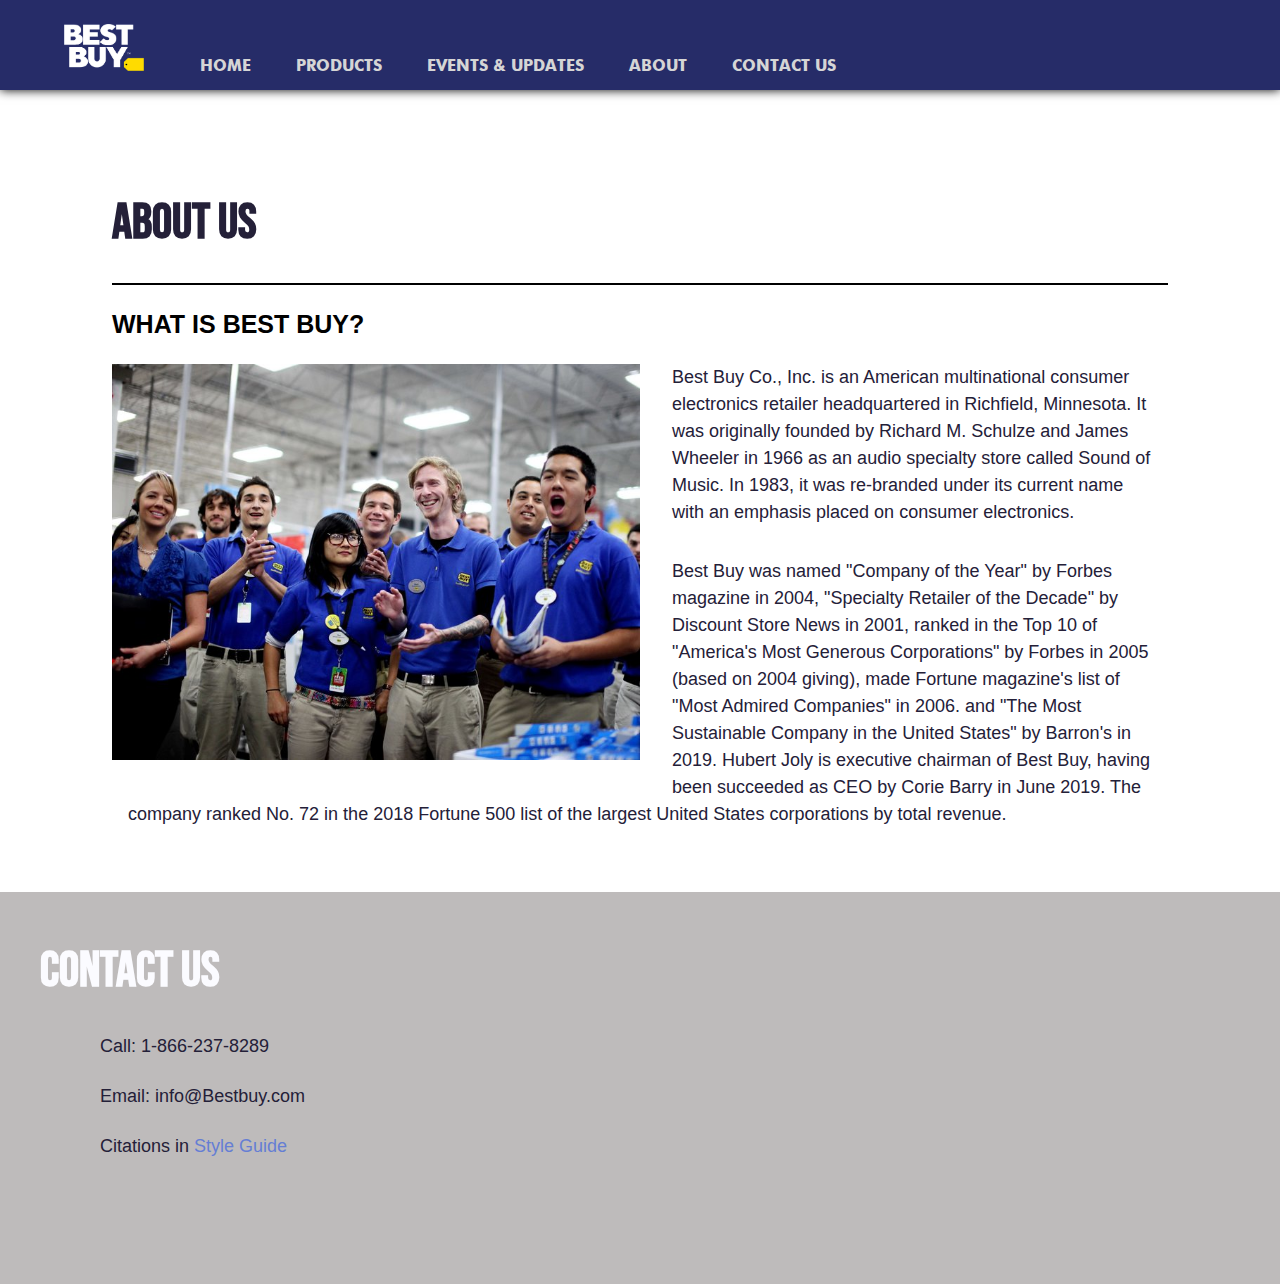
==== commit 218e31d7: "combining pages" ====
--- a/about.html
+++ b/about.html
@@ -40,41 +40,40 @@
 
     <div class="body">
       <section class="start">
-        <h2>About Us</h2>
-            <h4 class="box_title">What is Best Buy?</h4>
+        <h1>About Us</h1>
 
+        <section class="element">
+            <h3 class="box_title">What is Best Buy?</h3>
+            <div class="about_div"><img src="img/employees.jpg" class="about_img" alt="many best buy employees gathering for a picture"> </div>
               <!-- https://en.wikipedia.org/wiki/Best_Buy -->
-            <h1> Best Buy Co., Inc. is an American multinational consumer electronics retailer headquartered in Richfield, Minnesota.
+            <div class="about_div"><p class="about">Best Buy Co., Inc. is an American multinational consumer electronics retailer headquartered in Richfield, Minnesota.
               It was originally founded by Richard M. Schulze and James Wheeler in 1966 as an audio specialty store called Sound of Music.
-            In 1983, it was re-branded under its current name with an emphasis placed on consumer electronics. </h1>
+            In 1983, it was re-branded under its current name with an emphasis placed on consumer electronics. </p></div>
 
-
-            <h1> Best Buy operates internationally in Canada and Mexico, and formerly operated in China until February 2011 (when the faction was merged with Five Star).
-              The company also operated in Europe until 2012. Its subsidiaries include Geek Squad, Magnolia Audio Video, and Pacific Sales.
-               Best Buy also operates the Best Buy Mobile and Insignia brands in North America, plus Five Star in China.
-               Best Buy sells cellular phones from Verizon Wireless, AT&T Mobility, Sprint Corporation in the United States.
-               In Canada, carriers include Bell Mobility, Rogers Wireless, Telus Mobility, their fighter brands, and competing smaller carriers, such as SaskTel.</h1>
-
-            <h1> Best Buy was named "Company of the Year" by Forbes magazine in 2004, "Specialty Retailer of the Decade" by Discount Store News in 2001,
+            <p class="about"> Best Buy was named "Company of the Year" by Forbes magazine in 2004, "Specialty Retailer of the Decade" by Discount Store News in 2001,
               ranked in the Top 10 of "America's Most Generous Corporations" by Forbes in 2005 (based on 2004 giving),
               made Fortune magazine's list of "Most Admired Companies" in 2006. and "The Most Sustainable Company in the United States" by Barron's in 2019.
               Hubert Joly is executive chairman of Best Buy, having been succeeded as CEO by Corie Barry in June 2019.
-              According to Yahoo! Finance, Best Buy is the largest specialty retailer in the United States consumer electronics retail industry.
-              The company ranked No. 72 in the 2018 Fortune 500 list of the largest United States corporations by total revenue.  </h1>
+              The company ranked No. 72 in the 2018 Fortune 500 list of the largest United States corporations by total revenue.  </p>
+
+      </section>
+
+<footer id="contact">
+   <div class="footer">
+     <h1>Contact Us</h1>
+
+      <div class="contactWay">
+             <p>Call: 1-866-237-8289</p>
+               <p>Email: info@Bestbuy.com</p>
+               <p>Citations in <a href="index.html" class="intext">Style Guide</a></p>
+     </div>
+
+ <div class="map-responsive">
+ <iframe src="https://www.google.com/maps/embed?pb=!1m16!1m12!1m3!1d166948.31145888905!2d-122.94493152577228!3d49.1699691865661!2m3!1f0!2f0!3f0!3m2!1i1024!2i768!4f13.1!2m1!1sbest%20buy!5e0!3m2!1sen!2sca!4v1572510074046!5m2!1sen!2sca" width="600" height="450" frameborder="0" style="border:0;" allowfullscreen=""></iframe>
+ </div>
 
 
-
-
+  </footer>
   </body>
 
-   <footer id="contact"> 
-
-    <div class="footer">
-      <h2>Contact Us</h2>
-        <p>1-866-237-8289</p>
-          <p>info@Bestbuy.com</p>
-           <p><a href="https://stores.bestbuy.ca/en-ca/search" class="intext">In-store</a></p>
-
-    </div>
-  </footer>
 </html>
--- a/css/main.css
+++ b/css/main.css
@@ -9,7 +9,6 @@
   width: 100%;
   position: absolute;
   box-shadow: 0px 0px 10px black;
-  padding-left: 2rem;
   padding-bottom: .7rem;
   z-index: 1;
 }
@@ -20,6 +19,7 @@
   margin-top: 1.5rem;
   font-size: 30px;
   font-family: Futura-Bold;
+  padding-left: 2rem;
 }
 
 body {
@@ -354,16 +354,6 @@
   height: auto;
 }
 
-.sale_img{
-
-  max-width: 100%;
-   height: auto;
-     display: block;
-margin-left: auto;
-margin-right: auto;
-
-}
-
 .box p{
   padding-bottom: 1rem;
 }
@@ -460,12 +450,6 @@
   padding-bottom: 1rem;
 }
 
-.sale_img{
-  max-width: 100%;
-   height: auto;
-     margin-left: 1rem;
-}
-
 ul.dot {
   list-style-type: square;
    margin-left: 35px;
@@ -474,10 +458,60 @@
 }
 
 #contact p{
-  margin-top: 0px;
- margin-bottom: 15px;
- margin-right: 0px ;
+ margin-left: 100px;
+}
+
+#contact h2{
+ margin-top : 0px;
+ margin-bottom : 20px;
  margin-left: 50px;
+}
+
+.about {
+  font-weight: lighter;
+  margin : 1rem;
+  padding-bottom: 1rem;
+  line-height: 1.5em;
+  position: relative;
+}
+
+.about_div{
+    display: inline;
+}
+
+.contactWay {
+  line-height: 2em;
+}
+
+.events {
+  margin-top: 2rem;
+  line-height: 1.5em;
+}
+
+.sale_img{
+   width: 100%;
+   height: auto;
+   margin-top: 2rem;
+}
+
+.map-responsive{
+    overflow:hidden;
+    padding-bottom:0;
+    height:0;   
+}
+.map-responsive iframe{
+    right: 0;
+    top: 0;
+    height:100%;
+    width:50%;
+    position:absolute;
+}
+
+.about_img{
+    width: 50%;
+    float: left;
+    margin-right: 2rem; 
+    margin-bottom: 2rem; 
 }
 
 @media (max-width: 76rem){
@@ -493,7 +527,29 @@
     }
 }
 
+@media (max-width: 50rem){
+    .map-responsive{
+    padding-bottom: 70%;
+    margin-top: 3rem;
+    position: relative;
+}
+.map-responsive iframe{
+    height:100%;
+    width:100%;
+}
+.about_img{
+    width: 100%;
+    float: left;
+    margin-right: 0; 
+    margin-bottom: 2rem; 
+}
+
+}
+
 @media (max-width: 33rem){
+    .map-responsive{
+    margin-top: 1rem;
+
   .product_list td{
      display: block;
   }
@@ -517,3 +573,5 @@
 }
 
 
+
+
--- a/css/hamburger.css
+++ b/css/hamburger.css
@@ -21,6 +21,7 @@
 
   .logo{
       margin-left: -1rem;
+       padding-left: 0;
   }
 
   nav label{
--- a/css/footer_fix.css
+++ b/css/footer_fix.css
@@ -1,3 +1,9 @@
 footer{
     margin-left: -7rem;
+}
+
+@media (max-width: 56rem){
+    footer{
+        margin-left: -3rem;
+    }
 }--- a/css/header_fix.css
+++ b/css/header_fix.css
@@ -1,3 +1,14 @@
 header{
     padding-bottom: .95rem; 
+}
+
+.logo{
+    padding-left: 4rem;
+}
+
+@media (max-width: 56rem){
+    .logo{
+    margin-left: -2rem;
+    padding-left: 0;
+    }
 }